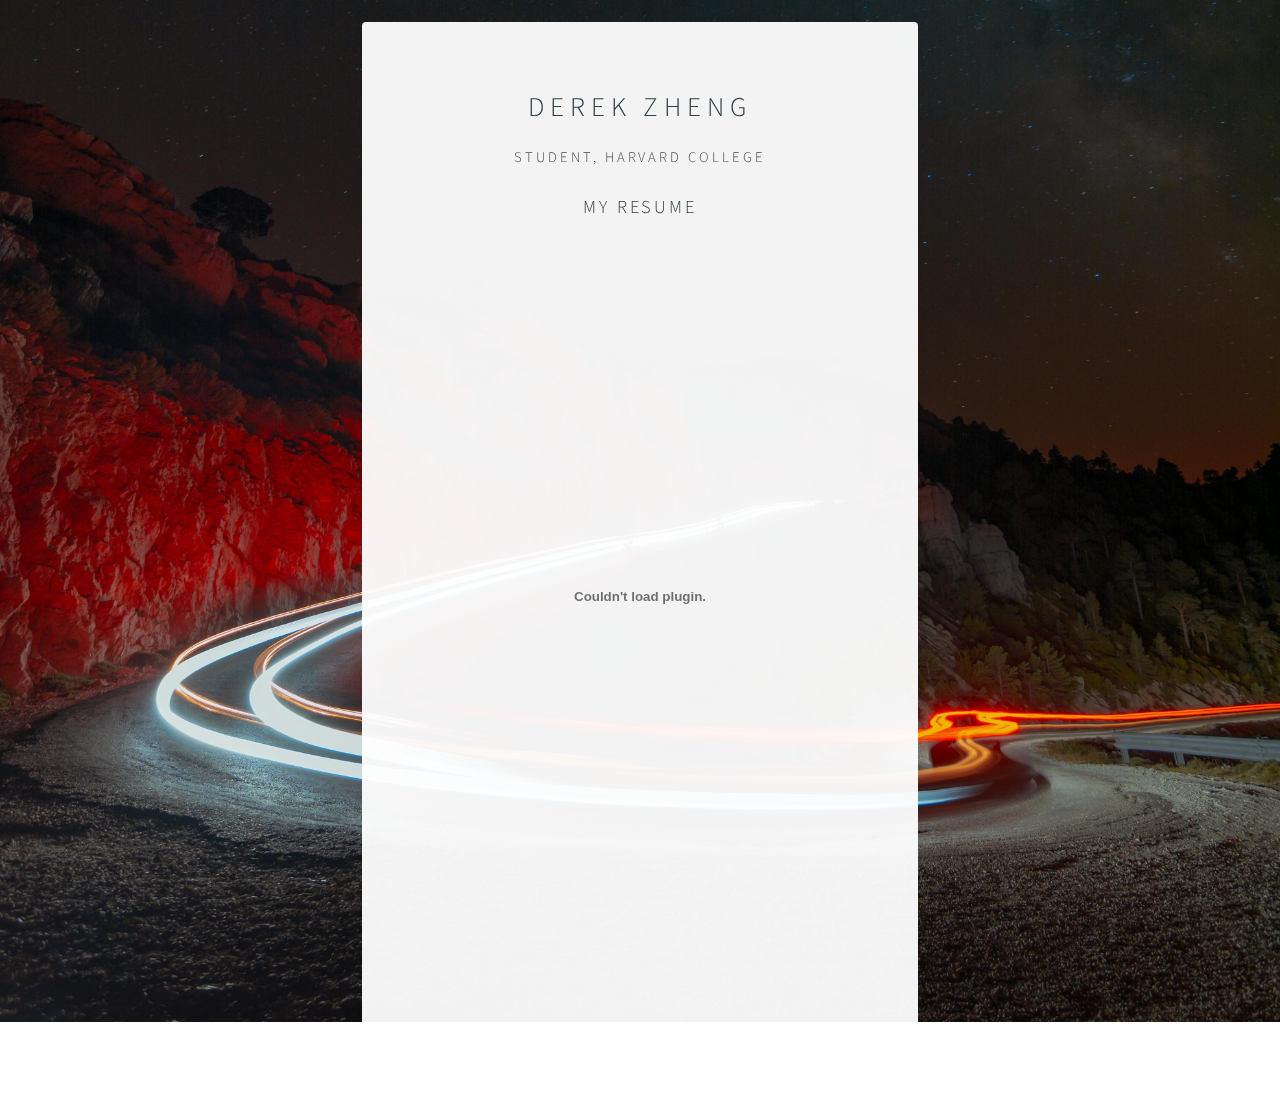
==== html/about_me.html @ ce300f96 "hh" ====
<!DOCTYPE HTML>
<!--
	Derek Zheng
-->
<html>
	<head>
		<title> Contact | Derek Zheng</title>
		<meta charset="utf-8" />
		<meta name="viewport" content="width=device-width, initial-scale=1, user-scalable=no" />
		<link rel="stylesheet" href="assets/css/main.css" />
		<noscript><link rel="stylesheet" href="assets/css/noscript.css" /></noscript>

		<link rel="apple-touch-icon" sizes="180x180" href="favicon/apple-touch-icon.png">
        <link rel="icon" type="image/png" sizes="32x32" href="favicon/favicon-32x32.png">
        <link rel="icon" type="image/png" sizes="16x16" href="favicon/favicon-16x16.png">
        <link rel="manifest" href="favicon/site.webmanifest">
	</head>
	<body class="is-preload">

		<!-- Wrapper -->
			<div id="wrapper" style="background-image:url(../images/road-timelapse.jpg); 
			background-attachment: fixed;
			background-position: center center;
			background-repeat: no-repeat;
			background-size: cover;">

				<!-- Main -->
					<section id="main" style="width:45%;">
						<header>
							<h1><a href="../index.html">Derek Zheng</a></h1>
							<p>Student, Harvard College</p>
						</header>
					
						<h2>
							<a href = "../../resume/Derek Zheng Resume.pdf">My Resume</a>
							<embed href="../../resume/Derek Zheng Resume.pdf" type="application/pdf" width="100%" height="750px"/>
						</h2>
						
						
					</section>

				<!-- Footer -->
					<footer id="footer">
						<ul class="copyright">
							<li>&copy; Derek Zheng </li><li>Image: <a href="http://unsplash.com">Unsplash</a></li>
						</ul>
					</footer>

			</div>

		<!-- Scripts -->
			<script>
				if ('addEventListener' in window) {
					window.addEventListener('load', function() { document.body.className = document.body.className.replace(/\bis-preload\b/, ''); });
					document.body.className += (navigator.userAgent.match(/(MSIE|rv:11\.0)/) ? ' is-ie' : '');
				}
			</script>

	</body>
</html>
---- html/assets/css/main.css ----
@import url(fontawesome-all.min.css);
@import url("https://fonts.googleapis.com/css?family=Source+Sans+Pro:300");

/*
	Identity by HTML5 UP
	html5up.net | @ajlkn
	Free for personal and commercial use under the CCA 3.0 license (html5up.net/license)
*/

/* Icon (alt) */

	html, body, div, span, applet, object,
	iframe, h1, h2, h3, h4, h5, h6, p, blockquote,
	pre, a, abbr, acronym, address, big, cite,
	code, del, dfn, em, img, ins, kbd, q, s, samp,
	small, strike, strong, sub, sup, tt, var, b,
	u, i, center, dl, dt, dd, ol, ul, li, fieldset,
	form, label, legend, table, caption, tbody,
	tfoot, thead, tr, th, td, article, aside,
	canvas, details, embed, figure, figcaption,
	footer, header, hgroup, menu, nav, output, ruby,
	section, summary, time, mark, audio, video {
		margin: 0;
		padding: 0;
		border: 0;
		font-size: 100%;
		font: inherit;
		vertical-align: baseline;
	}

	article, aside, details, figcaption, figure,
	footer, header, hgroup, menu, nav, section {
		display: block;
	}

	body {
		line-height: 1;
	}

	ol, ul {
		list-style: none;
	}

	blockquote, q {
		quotes: none;
	}

		blockquote:before, blockquote:after, q:before, q:after {
			content: '';
			content: none;
		}

	table {
		border-collapse: collapse;
		border-spacing: 0;
	}

	body {
		-webkit-text-size-adjust: none;
	}

	mark {
		background-color: transparent;
		color: inherit;
	}

	input::-moz-focus-inner {
		border: 0;
		padding: 0;
	}

	input, select, textarea {
		-moz-appearance: none;
		-webkit-appearance: none;
		-ms-appearance: none;
		appearance: none;
	}

/* Basic */

	@media screen and (max-width: 480px) {

		html, body {
			min-width: 320px;
		}

	}

	html {
		box-sizing: border-box;
	}

	*, *:before, *:after {
		box-sizing: inherit;
	}

	body.is-preload *, body.is-preload *:before, body.is-preload *:after {
		-moz-animation: none !important;
		-webkit-animation: none !important;
		-ms-animation: none !important;
		animation: none !important;
		-moz-transition: none !important;
		-webkit-transition: none !important;
		-ms-transition: none !important;
		transition: none !important;
	}

	html {
		height: 100%;
	}

	body {
		height: 100%;
		background-color: #ffffff;
		background-image: url("images/overlay.png"), -moz-linear-gradient(60deg, rgba(255, 165, 150, 0.5) 5%, rgba(0, 228, 255, 0.35)), url("../../images/bg.jpg");
		background-image: url("images/overlay.png"), -webkit-linear-gradient(60deg, rgba(255, 165, 150, 0.5) 5%, rgba(0, 228, 255, 0.35)), url("../../images/bg.jpg");
		background-image: url("images/overlay.png"), -ms-linear-gradient(60deg, rgba(255, 165, 150, 0.5) 5%, rgba(0, 228, 255, 0.35)), url("../../images/bg.jpg");
		background-image: url("images/overlay.png"), linear-gradient(60deg, rgba(255, 165, 150, 0.5) 5%, rgba(0, 228, 255, 0.35)), url("../../images/bg.jpg");
		background-repeat: repeat,			no-repeat,			no-repeat;
		background-size: 100px 100px, cover,				cover;
		background-position: top left,		center center,		bottom center;
		background-attachment: fixed,			fixed,				fixed;
	}

		body:after {
			content: '';
			display: block;
			position: fixed;
			top: 0;
			left: 0;
			width: 100%;
			height: inherit;
			opacity: 0;
			z-index: 1;
			background-color: #ffffff;
			background-image: url("images/overlay.png"), -moz-linear-gradient(60deg, rgba(255, 165, 150, 0.5) 5%, rgba(0, 228, 255, 0.35));
			background-image: url("images/overlay.png"), -webkit-linear-gradient(60deg, rgba(255, 165, 150, 0.5) 5%, rgba(0, 228, 255, 0.35));
			background-image: url("images/overlay.png"), -ms-linear-gradient(60deg, rgba(255, 165, 150, 0.5) 5%, rgba(0, 228, 255, 0.35));
			background-image: url("images/overlay.png"), linear-gradient(60deg, rgba(255, 165, 150, 0.5) 5%, rgba(0, 228, 255, 0.35));
			background-repeat: repeat,			no-repeat;
			background-size: 100px 100px, cover;
			background-position: top left,		center center;
			-moz-transition: opacity 1.75s ease-out;
			-webkit-transition: opacity 1.75s ease-out;
			-ms-transition: opacity 1.75s ease-out;
			transition: opacity 1.75s ease-out;
		}

		body.is-preload:after {
			opacity: 1;
		}

/* Type */

	body, input, select, textarea {
		color: #414f57;
		font-family: "Source Sans Pro", Helvetica, sans-serif;
		font-size: 14pt;
		font-weight: 300;
		line-height: 2;
		letter-spacing: 0.2em;
		text-transform: uppercase;
	}

		@media screen and (max-width: 1680px) {

			body, input, select, textarea {
				font-size: 11pt;
			}

		}

		@media screen and (max-width: 480px) {

			body, input, select, textarea {
				font-size: 10pt;
				line-height: 1.75;
			}

		}

	a {
		-moz-transition: color 0.2s ease, border-color 0.2s ease;
		-webkit-transition: color 0.2s ease, border-color 0.2s ease;
		-ms-transition: color 0.2s ease, border-color 0.2s ease;
		transition: color 0.2s ease, border-color 0.2s ease;
		color: inherit;
		text-decoration: none;
	}

		a:before {
			-moz-transition: color 0.2s ease, text-shadow 0.2s ease;
			-webkit-transition: color 0.2s ease, text-shadow 0.2s ease;
			-ms-transition: color 0.2s ease, text-shadow 0.2s ease;
			transition: color 0.2s ease, text-shadow 0.2s ease;
		}

		a:hover {
			color: #ff7496;
		}

	strong, b {
		color: #313f47;
	}

	em, i {
		font-style: italic;
	}

	p {
		margin: 0 0 1.5em 0;
	}

	h1, h2, h3, h4, h5, h6 {
		color: #313f47;
		line-height: 1.5;
		margin: 0 0 0.75em 0;
	}

		h1 a, h2 a, h3 a, h4 a, h5 a, h6 a {
			color: inherit;
			text-decoration: none;
		}

	h1 {
		font-size: 1.85em;
		letter-spacing: 0.22em;
		margin: 0 0 0.525em 0;
	}

	h2 {
		font-size: 1.25em;
	}

	h3 {
		font-size: 1em;
	}

	h4 {
		font-size: 1em;
	}

	h5 {
		font-size: 1em;
	}

	h6 {
		font-size: 1em;
	}

	@media screen and (max-width: 480px) {

		h1 {
			font-size: 1.65em;
		}

	}

	sub {
		font-size: 0.8em;
		position: relative;
		top: 0.5em;
	}

	sup {
		font-size: 0.8em;
		position: relative;
		top: -0.5em;
	}

	hr {
		border: 0;
		border-bottom: solid 1px #c8cccf;
		margin: 3em 0;
	}

/* Form */

	form {
		margin: 0 0 1.5em 0;
	}

		form > :last-child {
			margin-bottom: 0;
		}

		form > .fields {
			display: -moz-flex;
			display: -webkit-flex;
			display: -ms-flex;
			display: flex;
			-moz-flex-wrap: wrap;
			-webkit-flex-wrap: wrap;
			-ms-flex-wrap: wrap;
			flex-wrap: wrap;
			width: calc(100% + 2.25em);
			margin: -1.125em 0 1.5em -1.125em;
		}

			form > .fields > .field {
				-moz-flex-grow: 0;
				-webkit-flex-grow: 0;
				-ms-flex-grow: 0;
				flex-grow: 0;
				-moz-flex-shrink: 0;
				-webkit-flex-shrink: 0;
				-ms-flex-shrink: 0;
				flex-shrink: 0;
				padding: 1.125em 0 0 1.125em;
				width: calc(100% - 1.125em);
			}

				form > .fields > .field.half {
					width: calc(50% - 0.5625em);
				}

				form > .fields > .field.third {
					width: calc(100%/3 - 0.375em);
				}

				form > .fields > .field.quarter {
					width: calc(25% - 0.28125em);
				}

		@media screen and (max-width: 480px) {

			form > .fields {
				width: calc(100% + 2.25em);
				margin: -1.125em 0 1.5em -1.125em;
			}

				form > .fields > .field {
					padding: 1.125em 0 0 1.125em;
					width: calc(100% - 1.125em);
				}

					form > .fields > .field.half {
						width: calc(100% - 1.125em);
					}

					form > .fields > .field.third {
						width: calc(100% - 1.125em);
					}

					form > .fields > .field.quarter {
						width: calc(100% - 1.125em);
					}

		}

	label {
		color: #313f47;
		display: block;
		font-size: 0.9em;
		margin: 0 0 0.75em 0;
	}

	input[type="text"],
	input[type="password"],
	input[type="email"],
	input[type="tel"],
	select,
	textarea {
		-moz-appearance: none;
		-webkit-appearance: none;
		-ms-appearance: none;
		appearance: none;
		border-radius: 4px;
		border: solid 1px #c8cccf;
		color: inherit;
		display: block;
		outline: 0;
		padding: 0 1em;
		text-decoration: none;
		width: 100%;
	}

		input[type="text"]:invalid,
		input[type="password"]:invalid,
		input[type="email"]:invalid,
		input[type="tel"]:invalid,
		select:invalid,
		textarea:invalid {
			box-shadow: none;
		}

		input[type="text"]:focus,
		input[type="password"]:focus,
		input[type="email"]:focus,
		input[type="tel"]:focus,
		select:focus,
		textarea:focus {
			border-color: #ff7496;
		}

	select {
		background-image: url("data:image/svg+xml;charset=utf8,%3Csvg xmlns='http://www.w3.org/2000/svg' width='40' height='40' preserveAspectRatio='none' viewBox='0 0 40 40'%3E%3Cpath d='M9.4,12.3l10.4,10.4l10.4-10.4c0.2-0.2,0.5-0.4,0.9-0.4c0.3,0,0.6,0.1,0.9,0.4l3.3,3.3c0.2,0.2,0.4,0.5,0.4,0.9 c0,0.4-0.1,0.6-0.4,0.9L20.7,31.9c-0.2,0.2-0.5,0.4-0.9,0.4c-0.3,0-0.6-0.1-0.9-0.4L4.3,17.3c-0.2-0.2-0.4-0.5-0.4-0.9 c0-0.4,0.1-0.6,0.4-0.9l3.3-3.3c0.2-0.2,0.5-0.4,0.9-0.4S9.1,12.1,9.4,12.3z' fill='%23c8cccf' /%3E%3C/svg%3E");
		background-size: 1.25rem;
		background-repeat: no-repeat;
		background-position: calc(100% - 1rem) center;
		height: 2.75em;
		padding-right: 2.75em;
		text-overflow: ellipsis;
	}

		select option {
			color: #313f47;
			background: #ffffff;
		}

		select:focus::-ms-value {
			background-color: transparent;
		}

		select::-ms-expand {
			display: none;
		}

	input[type="text"],
	input[type="password"],
	input[type="email"],
	select {
		height: 2.75em;
	}

	textarea {
		padding: 0.75em 1em;
	}

	input[type="checkbox"],
	input[type="radio"] {
		-moz-appearance: none;
		-webkit-appearance: none;
		-ms-appearance: none;
		appearance: none;
		display: block;
		float: left;
		margin-right: -2em;
		opacity: 0;
		width: 1em;
		z-index: -1;
	}

		input[type="checkbox"] + label,
		input[type="radio"] + label {
			text-decoration: none;
			color: #414f57;
			cursor: pointer;
			display: inline-block;
			font-size: 1em;
			font-weight: 300;
			padding-left: 2.4em;
			padding-right: 0.75em;
			position: relative;
		}

			input[type="checkbox"] + label:before,
			input[type="radio"] + label:before {
				-moz-osx-font-smoothing: grayscale;
				-webkit-font-smoothing: antialiased;
				display: inline-block;
				font-style: normal;
				font-variant: normal;
				text-rendering: auto;
				line-height: 1;
				text-transform: none !important;
				font-family: 'Font Awesome 5 Free';
				font-weight: 900;
			}

			input[type="checkbox"] + label:before,
			input[type="radio"] + label:before {
				border-radius: 4px;
				border: solid 1px #c8cccf;
				content: '';
				display: inline-block;
				font-size: 0.8em;
				height: 2.0625em;
				left: 0;
				line-height: 2.0625em;
				position: absolute;
				text-align: center;
				top: 0.15em;
				width: 2.0625em;
			}

		input[type="checkbox"]:checked + label:before,
		input[type="radio"]:checked + label:before {
			color: #ff7496;
			content: '\f00c';
		}

		input[type="checkbox"]:focus + label:before,
		input[type="radio"]:focus + label:before {
			border-color: #ff7496;
		}

	input[type="checkbox"] + label:before {
		border-radius: 4px;
	}

	input[type="radio"] + label:before {
		border-radius: 100%;
	}

	::-webkit-input-placeholder {
		color: #616f77 !important;
		opacity: 1.0;
	}

	:-moz-placeholder {
		color: #616f77 !important;
		opacity: 1.0;
	}

	::-moz-placeholder {
		color: #616f77 !important;
		opacity: 1.0;
	}

	:-ms-input-placeholder {
		color: #616f77 !important;
		opacity: 1.0;
	}

/* Icon */

	.icon {
		text-decoration: none;
		position: relative;
		border-bottom: none;
	}

		.icon:before {
			-moz-osx-font-smoothing: grayscale;
			-webkit-font-smoothing: antialiased;
			display: inline-block;
			font-style: normal;
			font-variant: normal;
			text-rendering: auto;
			line-height: 1;
			text-transform: none !important;
			font-family: 'Font Awesome 5 Free';
			font-weight: 400;
		}

		.icon > .label {
			display: none;
		}

		.icon:before {
			line-height: inherit;
		}

		.icon.solid:before {
			font-weight: 900;
		}

		.icon.brands:before {
			font-family: 'Font Awesome 5 Brands';
		}

/* List */

	ol {
		list-style: decimal;
		margin: 0 0 1.5em 0;
		padding-left: 1.25em;
	}

		ol li {
			padding-left: 0.25em;
		}

	ul {
		list-style: disc;
		margin: 0 0 1.5em 0;
		padding-left: 1em;
	}

		ul li {
			padding-left: 0.5em;
		}

		ul.alt {
			list-style: none;
			padding-left: 0;
		}

			ul.alt li {
				border-top: solid 1px #c8cccf;
				padding: 0.5em 0;
			}

				ul.alt li:first-child {
					border-top: 0;
					padding-top: 0;
				}

	dl {
		margin: 0 0 1.5em 0;
	}

		dl dt {
			display: block;
			margin: 0 0 0.75em 0;
		}

		dl dd {
			margin-left: 1.5em;
		}

/* Actions */

	ul.actions {
		display: -moz-flex;
		display: -webkit-flex;
		display: -ms-flex;
		display: flex;
		cursor: default;
		list-style: none;
		margin-left: -0.75em;
		padding-left: 0;
	}

		ul.actions li {
			padding: 0 0 0 0.75em;
			vertical-align: middle;
		}

		ul.actions.special {
			-moz-justify-content: center;
			-webkit-justify-content: center;
			-ms-justify-content: center;
			justify-content: center;
			width: 100%;
			margin-left: 0;
		}

			ul.actions.special li:first-child {
				padding-left: 0;
			}

		ul.actions.stacked {
			-moz-flex-direction: column;
			-webkit-flex-direction: column;
			-ms-flex-direction: column;
			flex-direction: column;
			margin-left: 0;
		}

			ul.actions.stacked li {
				padding: 0.975em 0 0 0;
			}

				ul.actions.stacked li:first-child {
					padding-top: 0;
				}

		ul.actions.fit {
			width: calc(100% + 0.75em);
		}

			ul.actions.fit li {
				-moz-flex-grow: 1;
				-webkit-flex-grow: 1;
				-ms-flex-grow: 1;
				flex-grow: 1;
				-moz-flex-shrink: 1;
				-webkit-flex-shrink: 1;
				-ms-flex-shrink: 1;
				flex-shrink: 1;
				width: 100%;
			}

				ul.actions.fit li > * {
					width: 100%;
				}

			ul.actions.fit.stacked {
				width: 100%;
			}

		@media screen and (max-width: 480px) {

			ul.actions:not(.fixed) {
				-moz-flex-direction: column;
				-webkit-flex-direction: column;
				-ms-flex-direction: column;
				flex-direction: column;
				margin-left: 0;
				width: 100% !important;
			}

				ul.actions:not(.fixed) li {
					-moz-flex-grow: 1;
					-webkit-flex-grow: 1;
					-ms-flex-grow: 1;
					flex-grow: 1;
					-moz-flex-shrink: 1;
					-webkit-flex-shrink: 1;
					-ms-flex-shrink: 1;
					flex-shrink: 1;
					padding: 0.75em 0 0 0;
					text-align: center;
					width: 100%;
				}

					ul.actions:not(.fixed) li > * {
						width: 100%;
					}

					ul.actions:not(.fixed) li:first-child {
						padding-top: 0;
					}

					ul.actions:not(.fixed) li input[type="submit"],
					ul.actions:not(.fixed) li input[type="reset"],
					ul.actions:not(.fixed) li input[type="button"],
					ul.actions:not(.fixed) li button,
					ul.actions:not(.fixed) li .button {
						width: 100%;
					}

						ul.actions:not(.fixed) li input[type="submit"].icon:before,
						ul.actions:not(.fixed) li input[type="reset"].icon:before,
						ul.actions:not(.fixed) li input[type="button"].icon:before,
						ul.actions:not(.fixed) li button.icon:before,
						ul.actions:not(.fixed) li .button.icon:before {
							margin-left: -0.5rem;
						}

		}

/* Icons */

	ul.icons {
		cursor: default;
		list-style: none;
		padding-left: 0;
		margin-top: -0.675em;
	}

		ul.icons li {
			display: inline-block;
			padding: 0.675em 0.5em;
		}

			ul.icons li a {
				text-decoration: none;
				position: relative;
				display: block;
				width: 3.75em;
				height: 3.75em;
				border-radius: 100%;
				border: solid 1px #c8cccf;
				line-height: 3.75em;
				overflow: hidden;
				text-align: center;
				text-indent: 3.75em;
				white-space: nowrap;
			}

				ul.icons li a:before {
					-moz-osx-font-smoothing: grayscale;
					-webkit-font-smoothing: antialiased;
					display: inline-block;
					font-style: normal;
					font-variant: normal;
					text-rendering: auto;
					line-height: 1;
					text-transform: none !important;
					font-family: 'Font Awesome 5 Free';
					font-weight: 400;
				}

				ul.icons li a:before {
					color: #ffffff;
					text-shadow: 1.25px 0px 0px #c8cccf, -1.25px 0px 0px #c8cccf, 0px 1.25px 0px #c8cccf, 0px -1.25px 0px #c8cccf;
				}

				ul.icons li a:hover:before {
					text-shadow: 1.25px 0px 0px #ff7496, -1.25px 0px 0px #ff7496, 0px 1.25px 0px #ff7496, 0px -1.25px 0px #ff7496;
				}

				ul.icons li a:before {
					position: absolute;
					top: 0;
					left: 0;
					width: inherit;
					height: inherit;
					font-size: 1.85rem;
					line-height: inherit;
					text-align: center;
					text-indent: 0;
				}

				ul.icons li a:hover {
					border-color: #ff7496;
				}

		@media screen and (max-width: 480px) {

			ul.icons li a:before {
				font-size: 1.5rem;
			}

		}

/* Button */

	input[type="submit"],
	input[type="reset"],
	input[type="button"],
	button,
	.button {
		-moz-appearance: none;
		-webkit-appearance: none;
		-ms-appearance: none;
		appearance: none;
		-moz-transition: background-color 0.2s ease-in-out, border-color 0.2s ease-in-out, color 0.2s ease-in-out;
		-webkit-transition: background-color 0.2s ease-in-out, border-color 0.2s ease-in-out, color 0.2s ease-in-out;
		-ms-transition: background-color 0.2s ease-in-out, border-color 0.2s ease-in-out, color 0.2s ease-in-out;
		transition: background-color 0.2s ease-in-out, border-color 0.2s ease-in-out, color 0.2s ease-in-out;
		display: inline-block;
		height: 2.75em;
		line-height: 2.75em;
		padding: 0 1.5em;
		background-color: transparent;
		border-radius: 4px;
		border: solid 1px #c8cccf;
		color: #414f57 !important;
		cursor: pointer;
		text-align: center;
		text-decoration: none;
		white-space: nowrap;
	}

		input[type="submit"]:hover,
		input[type="reset"]:hover,
		input[type="button"]:hover,
		button:hover,
		.button:hover {
			border-color: #ff7496;
			color: #ff7496 !important;
		}

		input[type="submit"].icon,
		input[type="reset"].icon,
		input[type="button"].icon,
		button.icon,
		.button.icon {
			padding-left: 1.35em;
		}

			input[type="submit"].icon:before,
			input[type="reset"].icon:before,
			input[type="button"].icon:before,
			button.icon:before,
			.button.icon:before {
				margin-right: 0.5em;
			}

		input[type="submit"].fit,
		input[type="reset"].fit,
		input[type="button"].fit,
		button.fit,
		.button.fit {
			width: 100%;
		}

		input[type="submit"].small,
		input[type="reset"].small,
		input[type="button"].small,
		button.small,
		.button.small {
			font-size: 0.8em;
		}

		input[type="submit"].large,
		input[type="reset"].large,
		input[type="button"].large,
		button.large,
		.button.large {
			font-size: 1.35em;
		}

		input[type="submit"].disabled, input[type="submit"]:disabled,
		input[type="reset"].disabled,
		input[type="reset"]:disabled,
		input[type="button"].disabled,
		input[type="button"]:disabled,
		button.disabled,
		button:disabled,
		.button.disabled,
		.button:disabled {
			pointer-events: none;
			opacity: 0.5;
		}

/* Main */

	#main {
		-moz-transform-origin: 50% 50%;
		-webkit-transform-origin: 50% 50%;
		-ms-transform-origin: 50% 50%;
		transform-origin: 50% 50%;
		-moz-transform: rotateX(0deg);
		-webkit-transform: rotateX(0deg);
		-ms-transform: rotateX(0deg);
		transform: rotateX(0deg);
		-moz-transition: opacity 1s ease, -moz-transform 1s ease;
		-webkit-transition: opacity 1s ease, -webkit-transform 1s ease;
		-ms-transition: opacity 1s ease, -ms-transform 1s ease;
		transition: opacity 1s ease, transform 1s ease;
		padding: 4.5em 3em 3em 3em ;
		background: #ffffff;
		border-radius: 4px;
		cursor: default;
		max-width: 100%;
		opacity: 0.95;
		position: relative;
		text-align: center;
		width: 27em;
	}

		#main .avatar {
			position: relative;
			display: block;
			margin-bottom: 1.5em;
		}

			#main .avatar img {
				display: block;
				margin: 0 auto;
				border-radius: 100%;
				box-shadow: 0 0 0 1.5em #ffffff;
			}

			#main .avatar:before {
				content: '';
				display: block;
				position: absolute;
				top: 50%;
				left: -3em;
				width: calc(100% + 6em);
				height: 1px;
				z-index: -1;
				background: #c8cccf;
			}

		@media screen and (max-width: 480px) {

			#main {
				padding: 4em 2em 2.5em 2em ;
				width: 100%;
			}

				#main .avatar:before {
					left: -2em;
					width: calc(100% + 4em);
				}

		}

		body.is-preload #main {
			-moz-transform: rotateX(15deg);
			-webkit-transform: rotateX(15deg);
			-ms-transform: rotateX(15deg);
			transform: rotateX(15deg);
			opacity: 0;
		}

/* Footer */

	#footer {
		-moz-align-self: -moz-flex-end;
		-webkit-align-self: -webkit-flex-end;
		-ms-align-self: -ms-flex-end;
		align-self: flex-end;
		width: 100%;
		padding: 1.5em 0 0 0;
		color: rgba(255, 255, 255, 0.75);
		cursor: default;
		text-align: center;
	}

		#footer .copyright {
			margin: 0;
			padding: 0;
			font-size: 0.9em;
			list-style: none;
		}

			#footer .copyright li {
				display: inline-block;
				margin: 0 0 0 0.45em;
				padding: 0 0 0 0.85em;
				border-left: solid 1px rgba(255, 255, 255, 0.5);
				line-height: 1;
			}

				#footer .copyright li:first-child {
					border-left: 0;
				}

/* Wrapper */

	#wrapper {
		display: -moz-flex;
		display: -webkit-flex;
		display: -ms-flex;
		display: flex;
		-moz-align-items: center;
		-webkit-align-items: center;
		-ms-align-items: center;
		align-items: center;
		-moz-justify-content: space-between;
		-webkit-justify-content: space-between;
		-ms-justify-content: space-between;
		justify-content: space-between;
		-moz-flex-direction: column;
		-webkit-flex-direction: column;
		-ms-flex-direction: column;
		flex-direction: column;
		-moz-perspective: 1000px;
		-webkit-perspective: 1000px;
		-ms-perspective: 1000px;
		perspective: 1000px;
		position: relative;
		min-height: 100%;
		padding: 1.5em;
		z-index: 2;
	}

		#wrapper > * {
			z-index: 1;
		}

		#wrapper:before {
			content: '';
			display: block;
		}

		@media screen and (max-width: 360px) {

			#wrapper {
				padding: 0.75em;
			}

		}

		body.is-ie #wrapper {
			height: 100%;
		}
---- html/assets/css/noscript.css ----
/*
	Identity by HTML5 UP
	html5up.net | @ajlkn
	Free for personal and commercial use under the CCA 3.0 license (html5up.net/license)
*/

/* Basic */

	body:after {
		display: none;
	}

/* Main */

	#main {
		-moz-transform: none !important;
		-webkit-transform: none !important;
		-ms-transform: none !important;
		transform: none !important;
		opacity: 1 !important;
	}
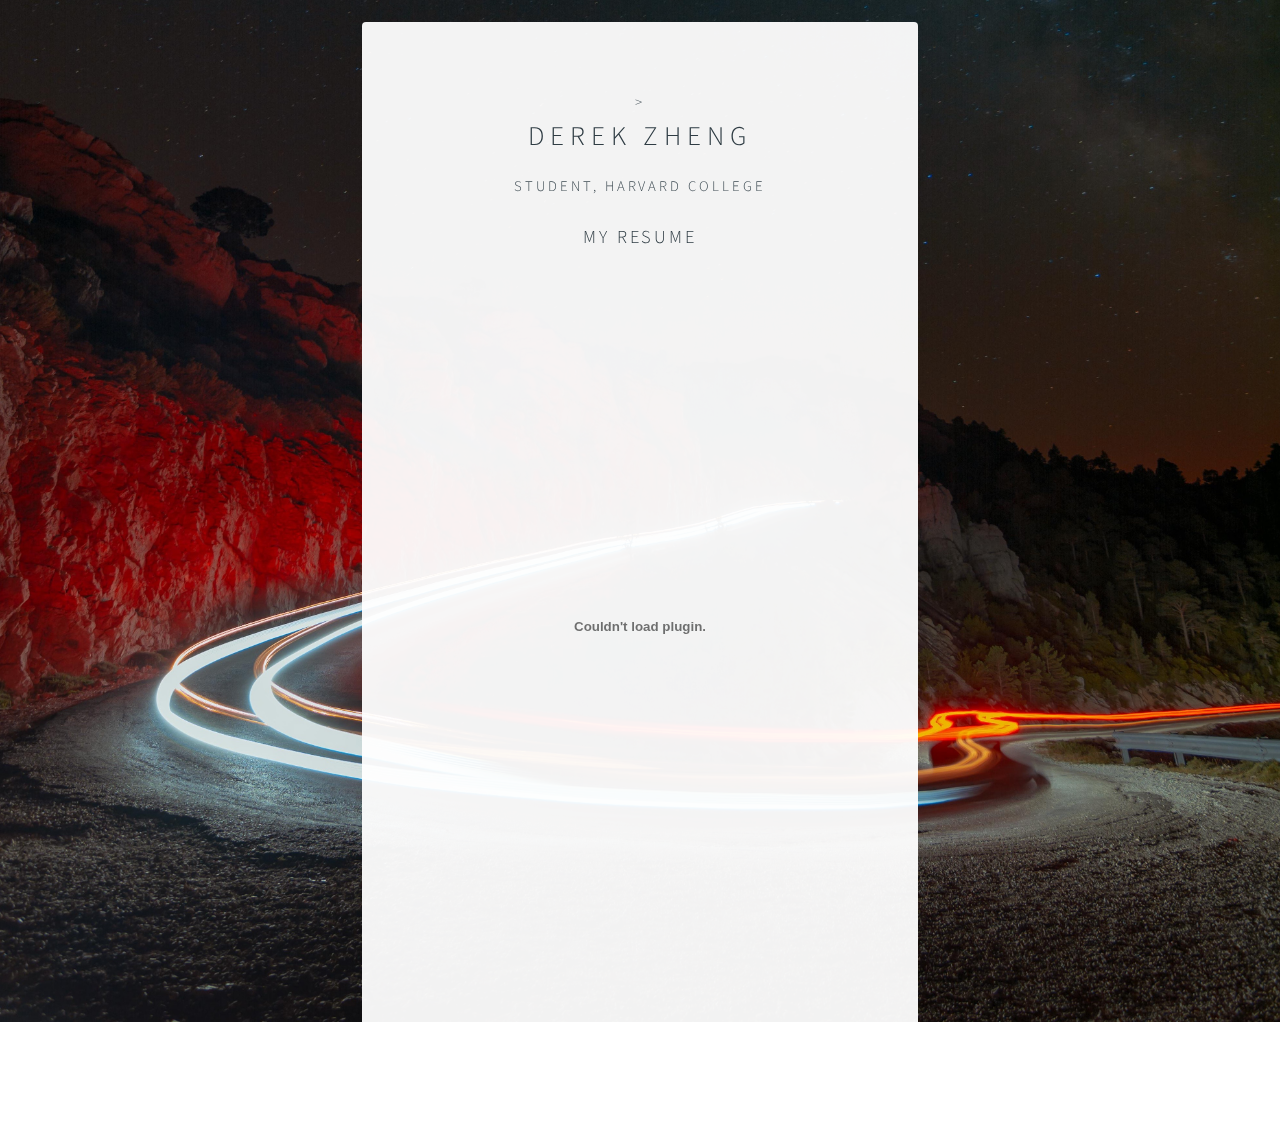
==== commit 7e462dc9: "take off" ====
--- a/html/about_me.html
+++ b/html/about_me.html
@@ -25,7 +25,9 @@
 			background-size: cover;">
 
 				<!-- Main -->
-					<section id="main" style="width:45%;">
+					<section id="main" 
+					<!-- style="width:45%;" -->
+					>
 						<header>
 							<h1><a href="../index.html">Derek Zheng</a></h1>
 							<p>Student, Harvard College</p>
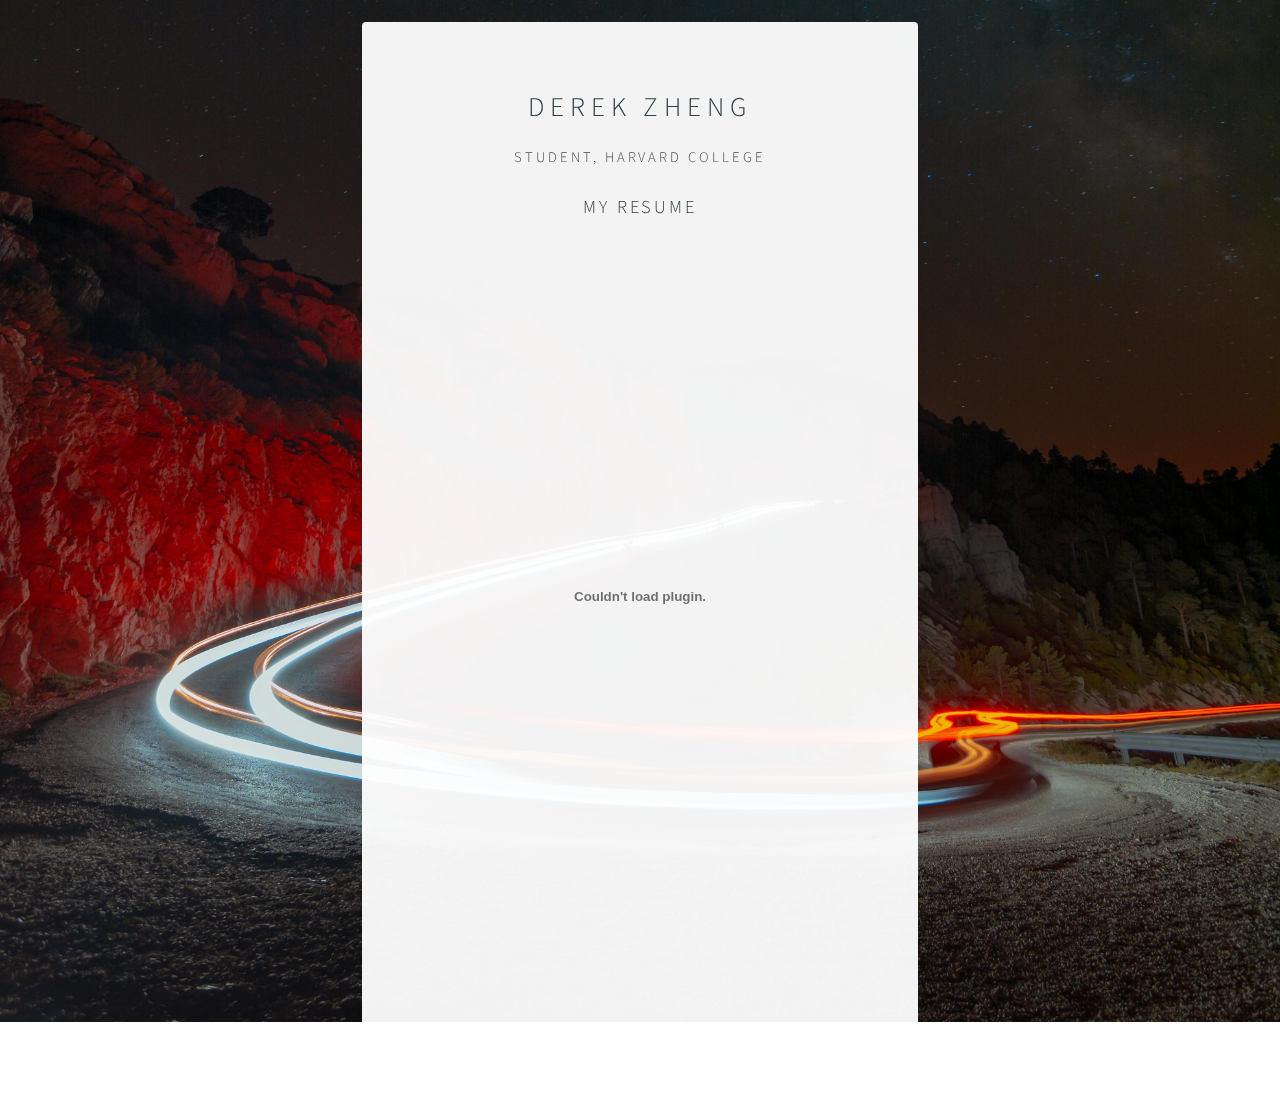
==== commit 2c529715: "compl" ====
--- a/html/about_me.html
+++ b/html/about_me.html
@@ -26,7 +26,7 @@
 
 				<!-- Main -->
 					<section id="main" 
-					<!-- style="width:45%;" -->
+					style="width:45%;"
 					>
 						<header>
 							<h1><a href="../index.html">Derek Zheng</a></h1>
@@ -34,8 +34,8 @@
 						</header>
 					
 						<h2>
-							<a href = "../../resume/Derek Zheng Resume.pdf">My Resume</a>
-							<embed href="../../resume/Derek Zheng Resume.pdf" type="application/pdf" width="100%" height="750px"/>
+							<a href = "../Derek Zheng Resume.pdf">My Resume</a>
+							<embed href="../Derek Zheng Resume.pdf" type="application/pdf" width="100%" height="750px"/>
 						</h2>
 						
 						
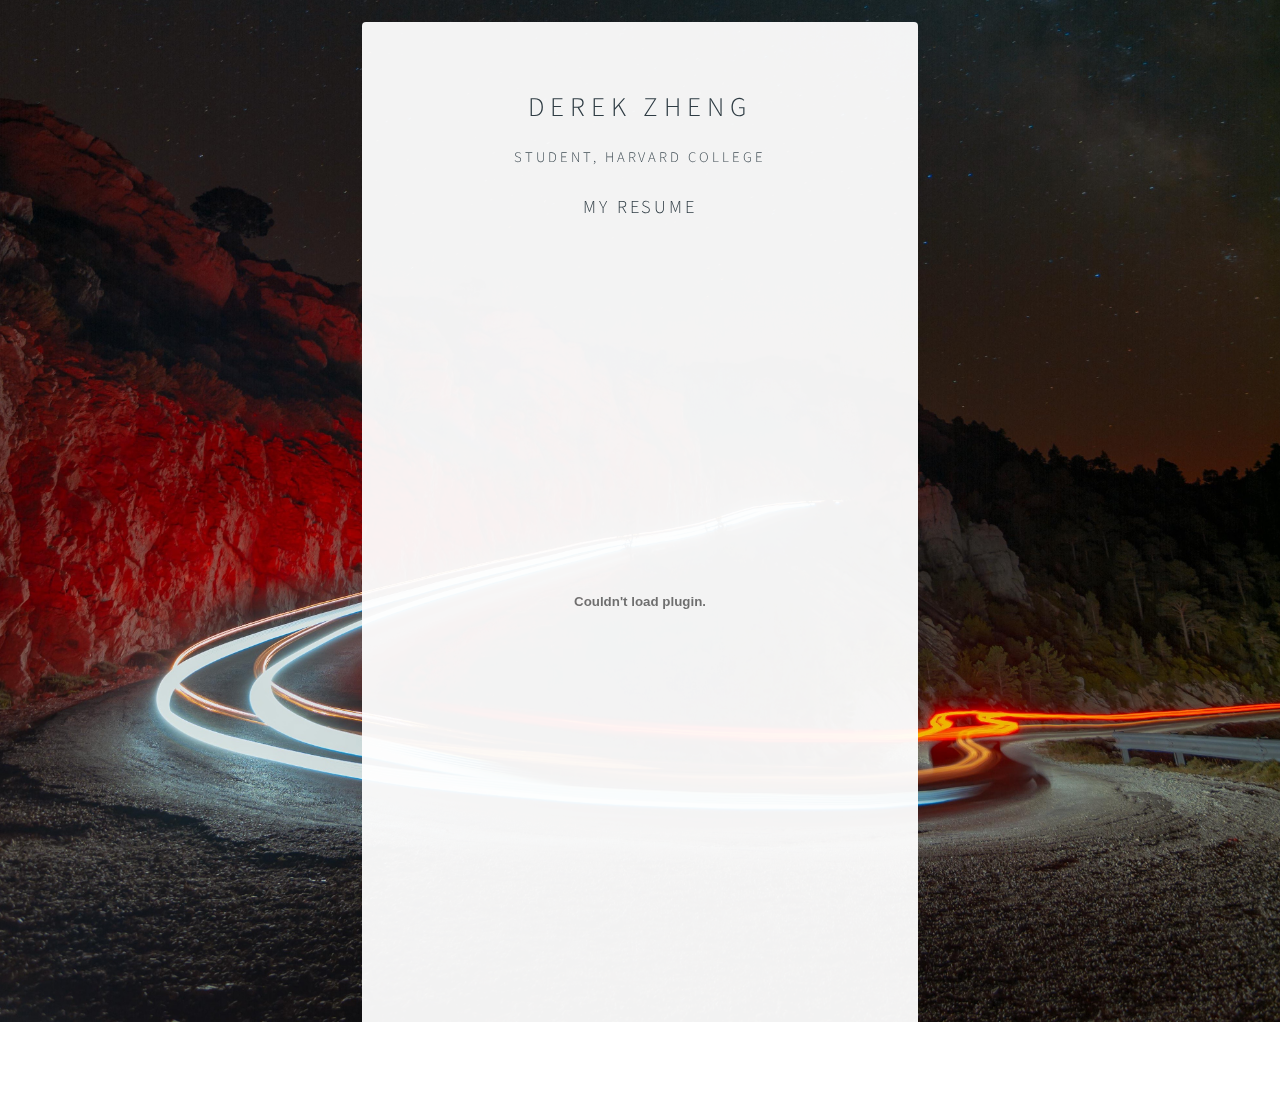
==== commit bf1e78d9: "finish" ====
--- a/html/about_me.html
+++ b/html/about_me.html
@@ -35,7 +35,7 @@
 					
 						<h2>
 							<a href = "../Derek Zheng Resume.pdf">My Resume</a>
-							<embed href="../Derek Zheng Resume.pdf" type="application/pdf" width="100%" height="750px"/>
+							<embed src="../Derek Zheng Resume.pdf" type="application/pdf" width="100%" height="760px"/>
 						</h2>
 						
 						
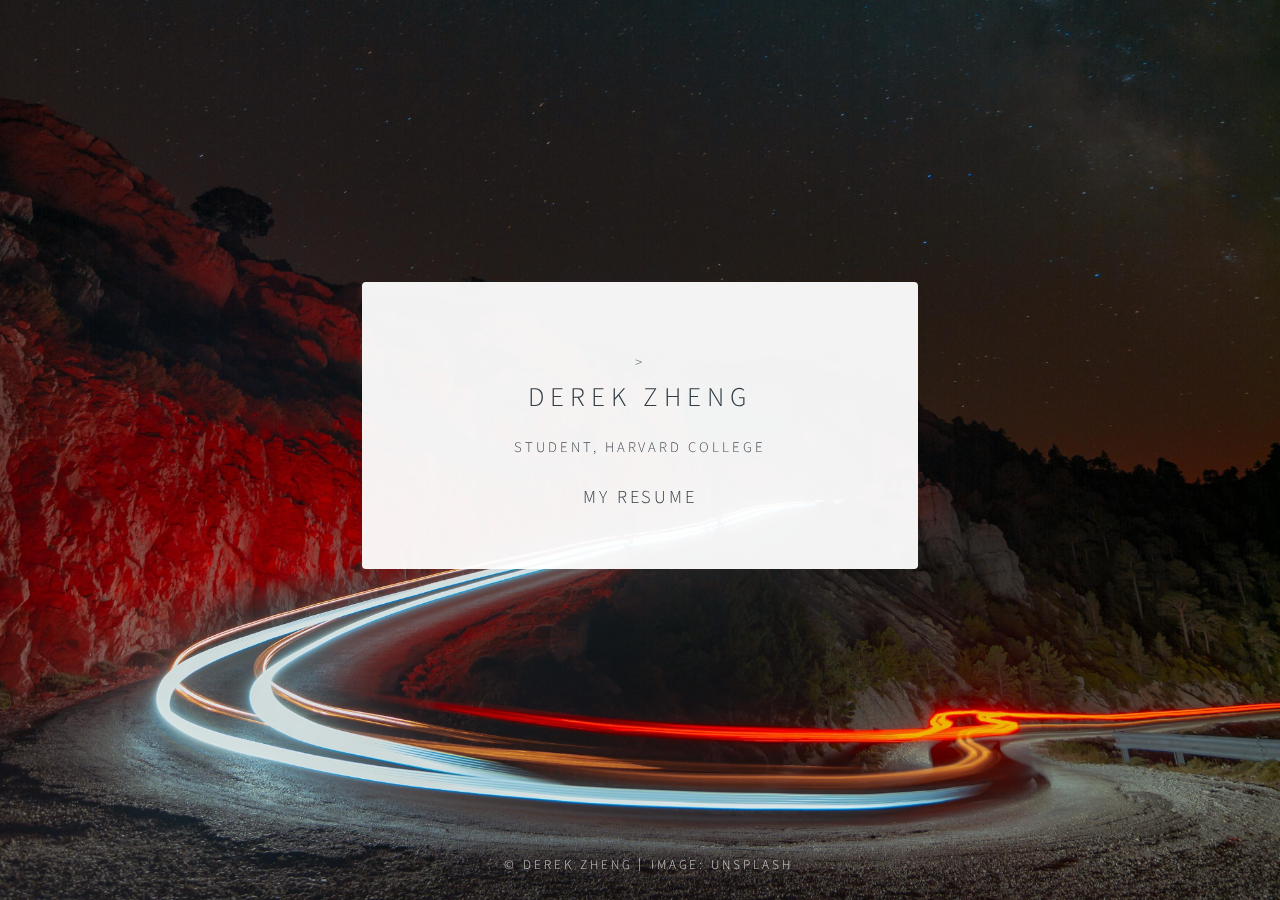
==== commit d6ae172a: "patch" ====
--- a/html/about_me.html
+++ b/html/about_me.html
@@ -26,7 +26,7 @@
 
 				<!-- Main -->
 					<section id="main" 
-					style="width:45%;"
+					<!-- style="width:45%;" -->
 					>
 						<header>
 							<h1><a href="../index.html">Derek Zheng</a></h1>
@@ -35,7 +35,7 @@
 					
 						<h2>
 							<a href = "../Derek Zheng Resume.pdf">My Resume</a>
-							<embed src="../Derek Zheng Resume.pdf" type="application/pdf" width="100%" height="760px"/>
+							<!-- <embed src="../Derek Zheng Resume.pdf" type="application/pdf" width="100%" height="760px"/> -->
 						</h2>
 						
 						
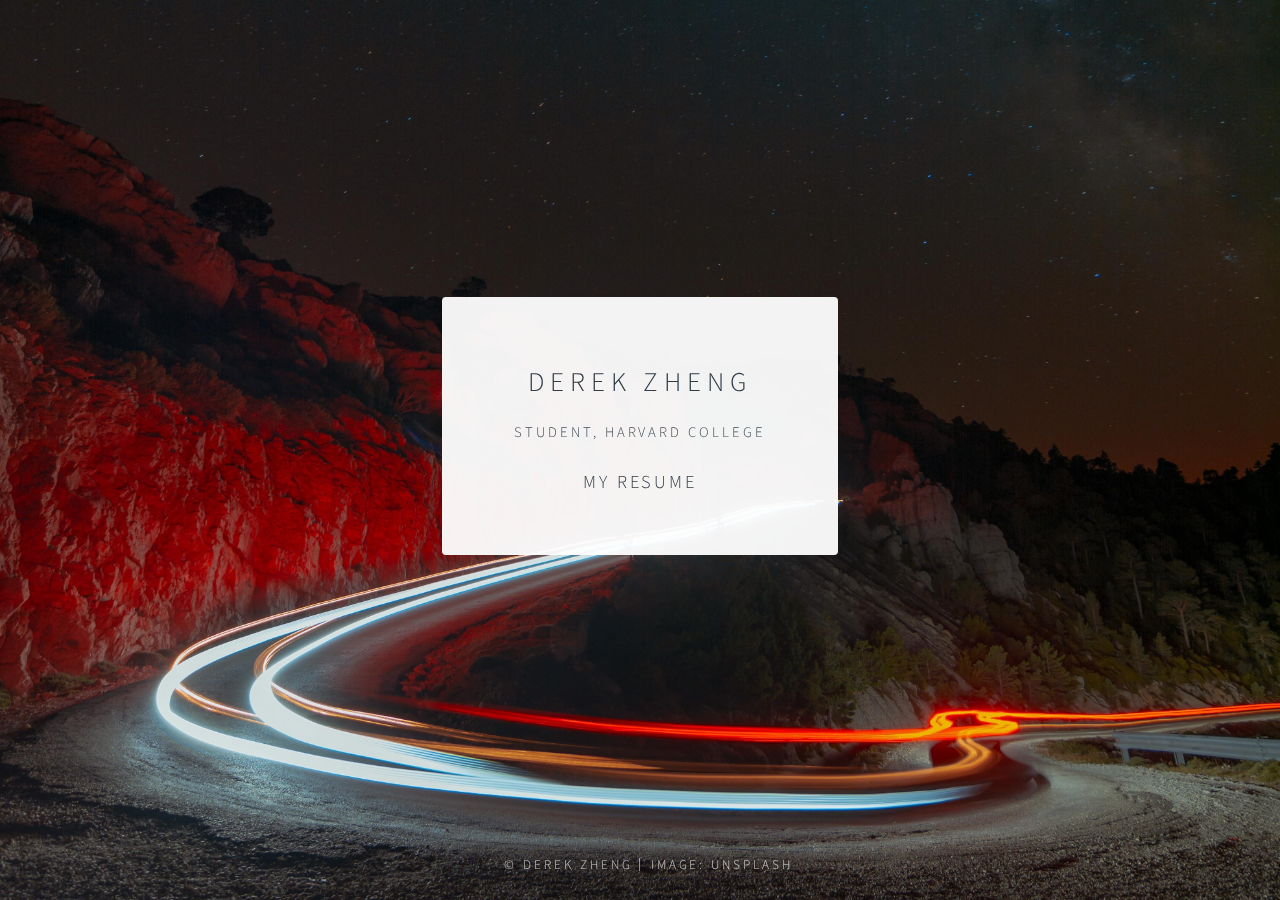
==== commit 8e8ea339: "del" ====
--- a/html/about_me.html
+++ b/html/about_me.html
@@ -25,9 +25,7 @@
 			background-size: cover;">
 
 				<!-- Main -->
-					<section id="main" 
-					<!-- style="width:45%;" -->
-					>
+					<section id="main">
 						<header>
 							<h1><a href="../index.html">Derek Zheng</a></h1>
 							<p>Student, Harvard College</p>
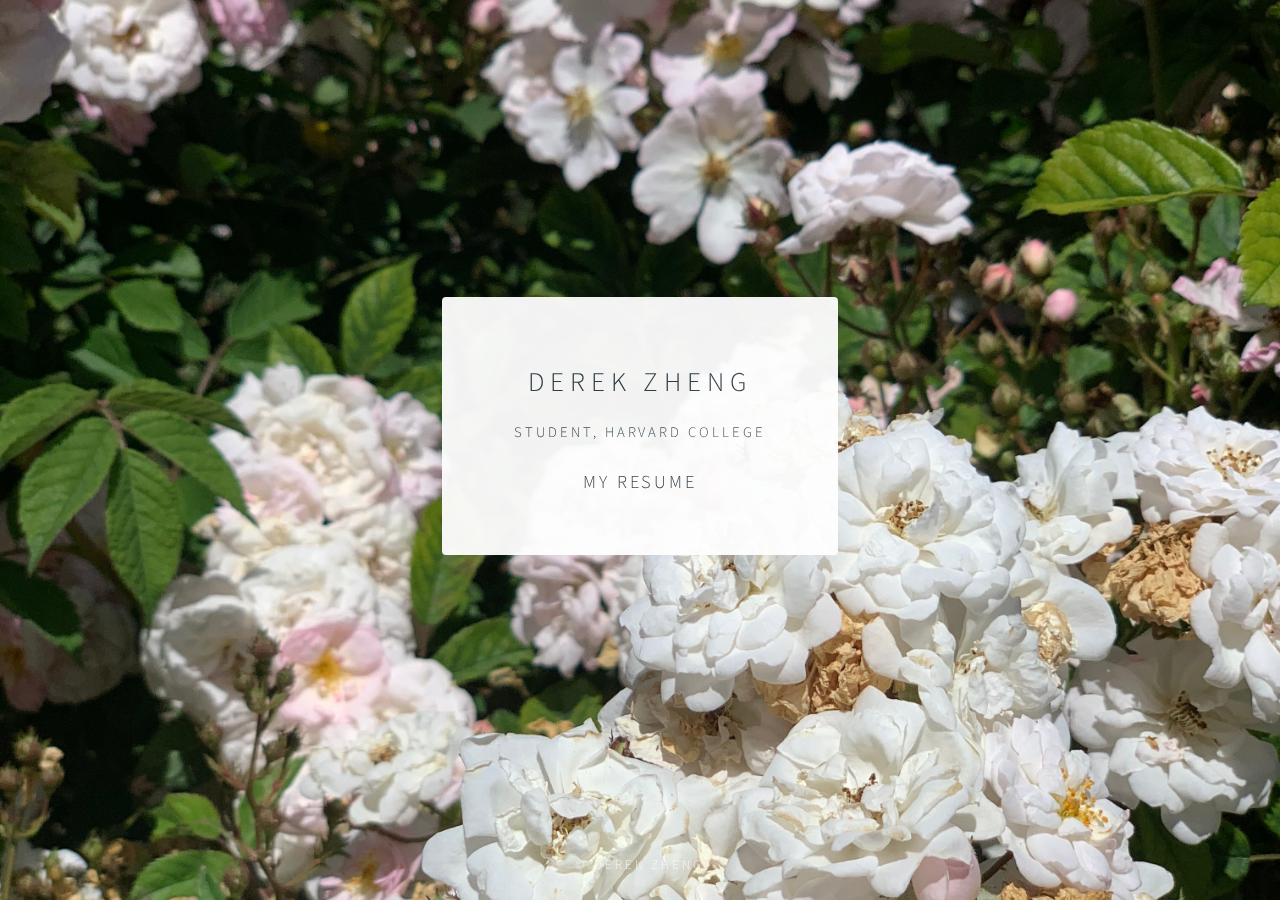
==== commit a4df7d71: "update assets" ====
--- a/html/about_me.html
+++ b/html/about_me.html
@@ -18,7 +18,7 @@
 	<body class="is-preload">
 
 		<!-- Wrapper -->
-			<div id="wrapper" style="background-image:url(../images/road-timelapse.jpg); 
+			<div id="wrapper" style="background-image:url(../images/snaps/white-flower.jpeg); 
 			background-attachment: fixed;
 			background-position: center center;
 			background-repeat: no-repeat;
@@ -42,7 +42,7 @@
 				<!-- Footer -->
 					<footer id="footer">
 						<ul class="copyright">
-							<li>&copy; Derek Zheng </li><li>Image: <a href="http://unsplash.com">Unsplash</a></li>
+							<li>&copy; Derek Zheng </li><li></li>
 						</ul>
 					</footer>
 
